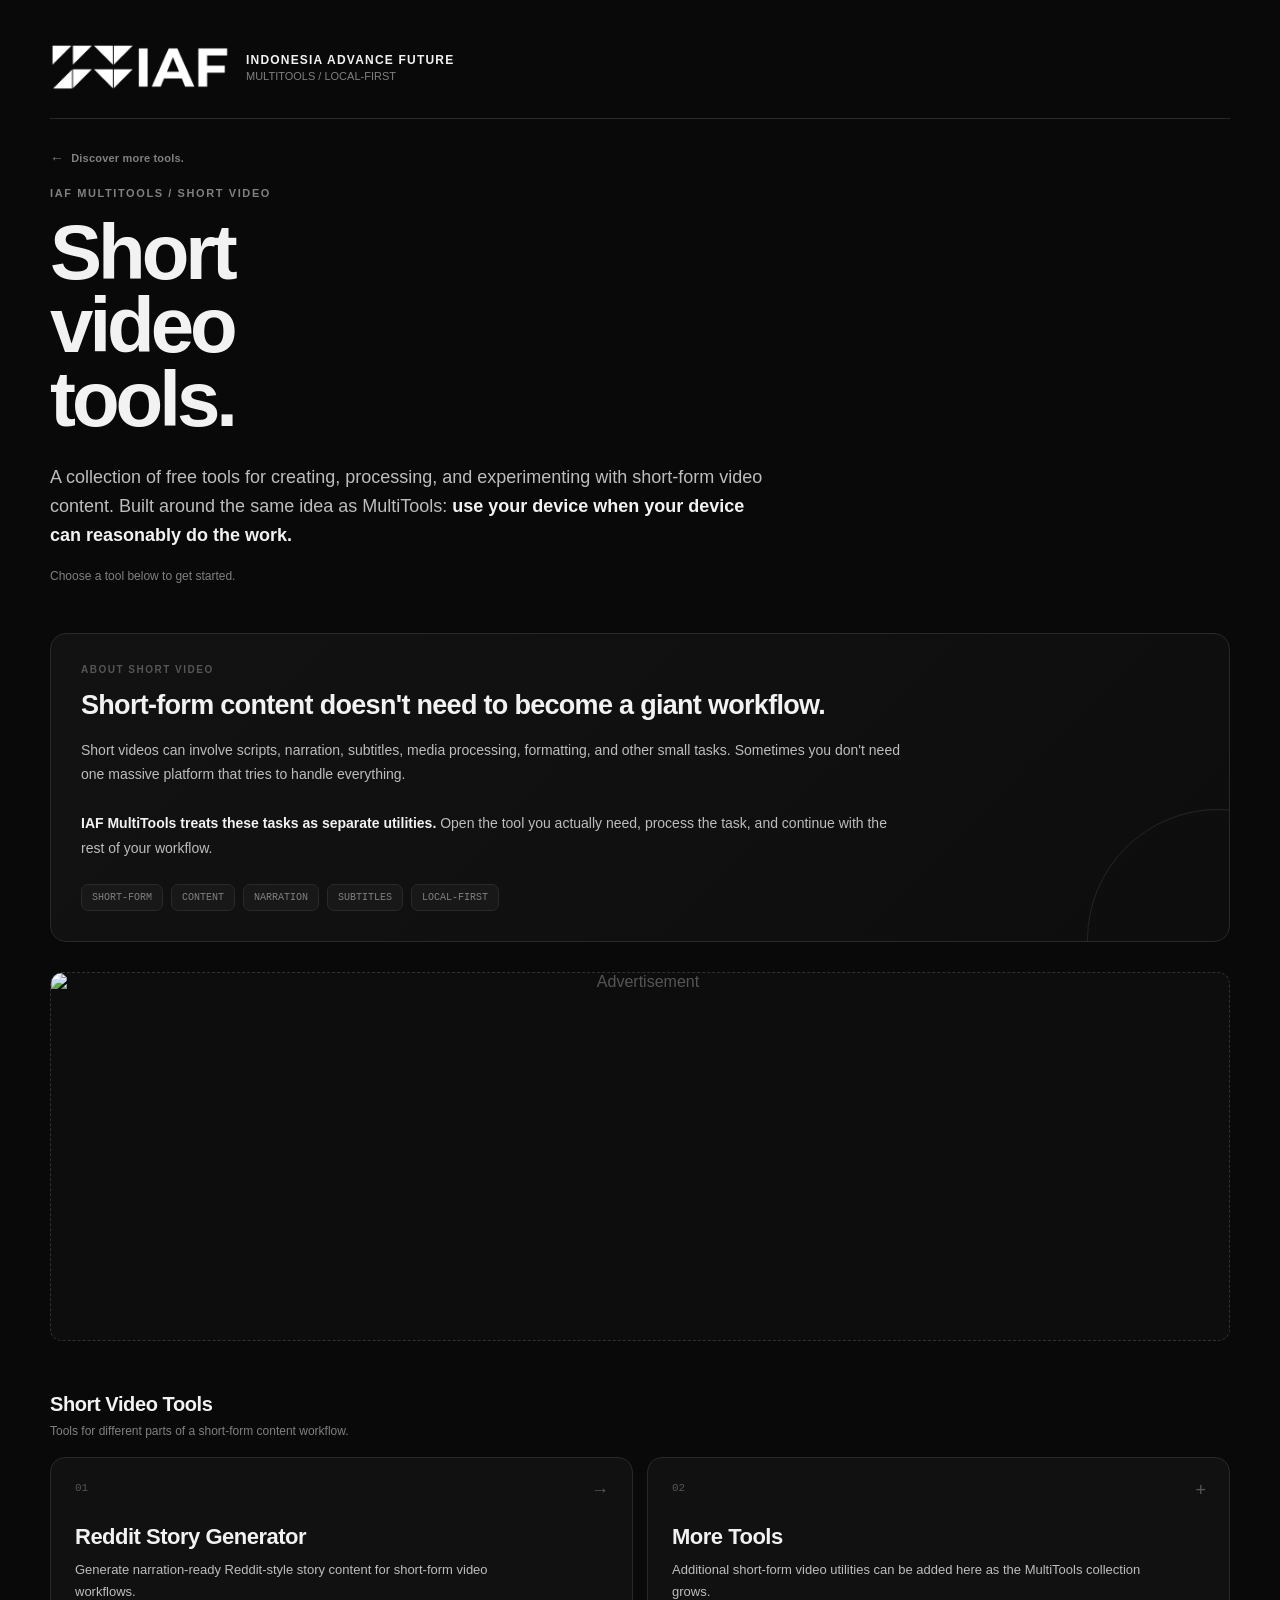
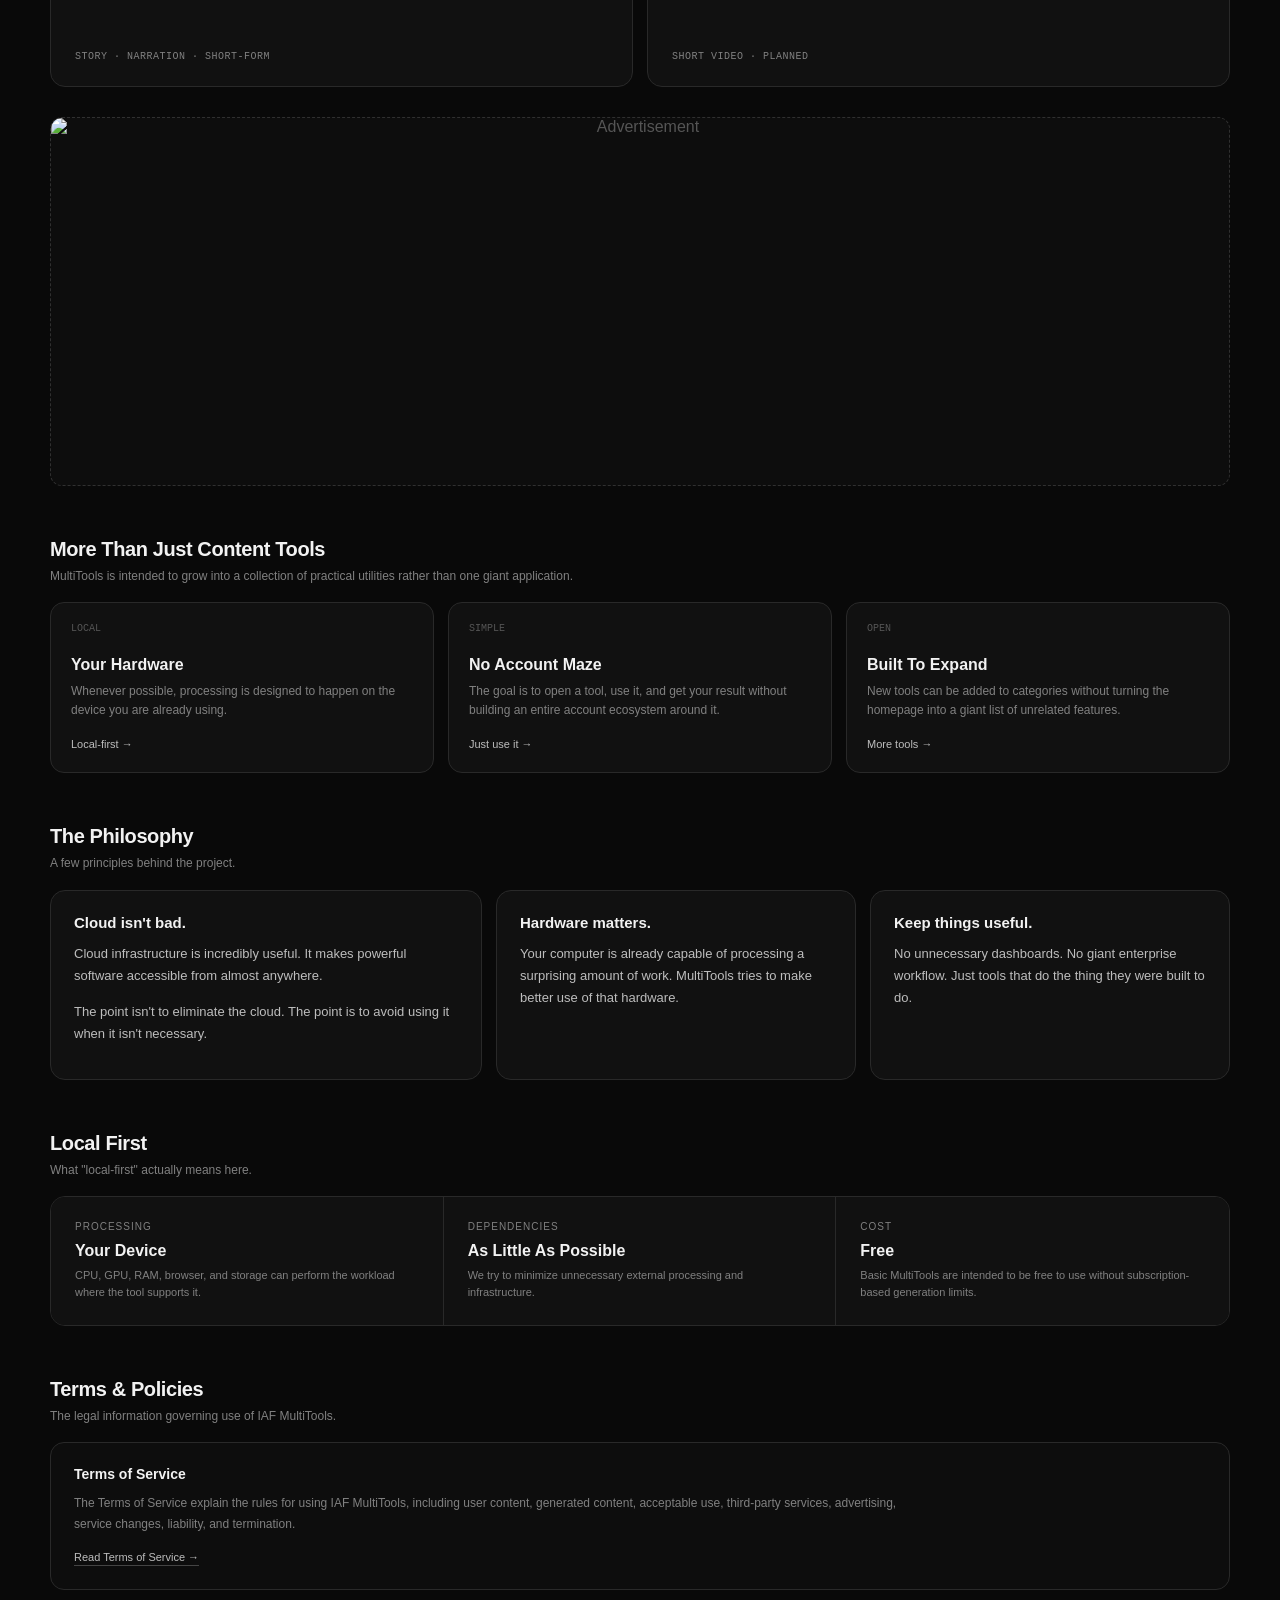
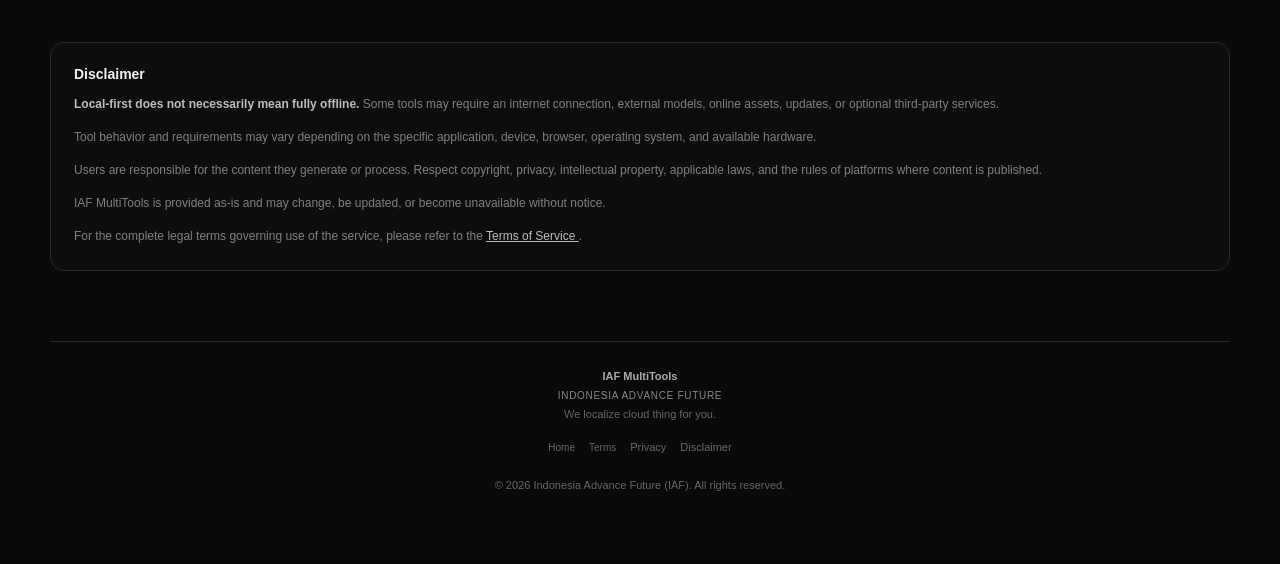
==== shortvid/index.html @ 23a4ad92 "memberbaiki ui" ====
<!DOCTYPE html>

<html lang="en">

<head>

  <meta charset="UTF-8" />

  <meta
    name="viewport"
    content="width=device-width, initial-scale=1.0"
  />

  <title>
    IAF MultiTools — Short Video
  </title>

  <meta
    name="description"
    content="IAF MultiTools — free, local-first tools for short video creation, narration, subtitles, and related workflows."
  />

  <style>

    * {
      box-sizing: border-box;
    }

    :root {

      --bg: #090909;

      --panel: #111111;

      --panel-2: #151515;

      --panel-3: #0d0d0d;

      --border: #292929;

      --border-soft: #202020;

      --text: #f2f2f2;

      --soft: #bdbdbd;

      --muted: #808080;

      --dim: #555555;

      --success: #78d99a;

    }

    html {

      scroll-behavior: smooth;

    }

    body {

      margin: 0;

      min-height: 100vh;

      background: var(--bg);

      color: var(--text);

      font-family:
        Arial,
        Helvetica,
        sans-serif;

    }

    a {

      color: inherit;

      text-decoration: none;

    }



    /* =====================================================
       APP
    ===================================================== */

    .app {

      width: min(1180px, calc(100% - 32px));

      margin: 0 auto;

      padding: 28px 0 70px;

    }



    /* =====================================================
       HEADER
    ===================================================== */

    .header {

      display: flex;

      align-items: center;

      justify-content: space-between;

      gap: 30px;

      padding: 12px 0 24px;

      border-bottom: 1px solid var(--border);

    }

    .brand {

      display: flex;

      align-items: center;

      gap: 16px;

      min-width: 0;

    }

    .logo {

      width: auto;

      height: 54px;

      max-width: 180px;

      object-fit: contain;

      display: block;

      background: transparent;

      border: none;

      border-radius: 0;

      padding: 0;

    }

    .brand-info {

      display: flex;

      flex-direction: column;

      gap: 3px;

      min-width: 0;

    }

    .brand-name {

      margin: 0;

      font-size: 12px;

      font-weight: 700;

      letter-spacing: 1.2px;

      white-space: nowrap;

    }

    .brand-subtitle {

      margin: 0;

      color: var(--muted);

      font-size: 11px;

    }



    /* =====================================================
       HERO
    ===================================================== */

    .hero {

      max-width: 930px;

      padding: 30px 0 50px;

    }

    .page-back {

      display: inline-flex;

      align-items: center;

      gap: 7px;

      margin-bottom: 22px;

      color: var(--muted);

      font-size: 11px;

      font-weight: 700;

      letter-spacing: 0.2px;

      transition:
        color 0.15s ease,
        transform 0.15s ease;

    }

    .page-back:hover {

      color: var(--text);

      transform: translateX(-2px);

    }

    .page-back span {

      font-size: 14px;

      line-height: 1;

    }

    .hero-label {

      margin-bottom: 17px;

      color: var(--muted);

      font-size: 11px;

      font-weight: 700;

      letter-spacing: 1.6px;

      text-transform: uppercase;

    }

    .hero-title {

      margin: 0;

      font-size: clamp(43px, 7vw, 78px);

      line-height: 0.94;

      letter-spacing: -4px;

    }

    .hero-subtitle {

      max-width: 720px;

      margin: 27px 0 0;

      color: var(--soft);

      font-size: 18px;

      line-height: 1.6;

    }

    .hero-subtitle strong {

      color: var(--text);

    }

    .hero-note {

      margin: 20px 0 0;

      color: var(--muted);

      font-size: 12px;

    }



    /* =====================================================
       INTRO
    ===================================================== */

    .intro-panel {

      position: relative;

      overflow: hidden;

      padding: 30px;

      background:
        linear-gradient(
          135deg,
          #121212 0%,
          #101010 55%,
          #0d0d0d 100%
        );

      border: 1px solid var(--border);

      border-radius: 16px;

    }

    .intro-panel::after {

      content: "";

      position: absolute;

      width: 260px;

      height: 260px;

      right: -120px;

      bottom: -130px;

      border: 1px solid #252525;

      border-radius: 50%;

      pointer-events: none;

    }

    .intro-label {

      margin-bottom: 14px;

      color: var(--dim);

      font-size: 10px;

      font-weight: 700;

      letter-spacing: 1.5px;

      text-transform: uppercase;

    }

    .intro-title {

      max-width: 780px;

      margin: 0;

      font-size: 27px;

      line-height: 1.2;

      letter-spacing: -0.7px;

    }

    .intro-text {

      max-width: 820px;

      margin: 16px 0 0;

      color: var(--soft);

      font-size: 14px;

      line-height: 1.75;

    }

    .intro-text strong {

      color: var(--text);

    }

    .intro-features {

      display: flex;

      flex-wrap: wrap;

      gap: 8px;

      margin-top: 24px;

    }

    .intro-feature {

      padding: 7px 10px;

      background: #181818;

      border: 1px solid var(--border);

      border-radius: 7px;

      color: var(--muted);

      font-size: 10px;

      font-family: monospace;

    }



    /* =====================================================
       SECTION
    ===================================================== */

    .section {

      margin-top: 52px;

    }

    .section-header {

      display: flex;

      align-items: flex-end;

      justify-content: space-between;

      gap: 20px;

      margin-bottom: 16px;

    }

    .section-title {

      margin: 0;

      font-size: 20px;

      letter-spacing: -0.4px;

    }

    .section-description {

      max-width: 700px;

      margin: 6px 0 0;

      color: var(--muted);

      font-size: 12px;

      line-height: 1.6;

    }



    /* =====================================================
       AD SLOT
    ===================================================== */

    .ad-slot {

      width: 100%;

      aspect-ratio: 320 / 100;

      display: flex;

      align-items: center;

      justify-content: center;

      margin-top: 30px;

      overflow: hidden;

      background: #0d0d0d;

      border: 1px dashed #303030;

      border-radius: 12px;

      color: var(--dim);

      text-align: center;

    }

    .ad-slot img {

      display: block;

      width: 100%;

      height: 100%;

      object-fit: contain;

    }



    /* =====================================================
       CATEGORY GRID
    ===================================================== */

    .category-grid {

      display: grid;

      grid-template-columns:
        repeat(2, 1fr);

      gap: 14px;

    }

    .category-card {

      position: relative;

      display: flex;

      flex-direction: column;

      min-height: 230px;

      padding: 24px;

      overflow: hidden;

      background: var(--panel);

      border: 1px solid var(--border);

      border-radius: 15px;

      transition:
        background 0.15s ease,
        border-color 0.15s ease,
        transform 0.15s ease;

    }

    .category-card:hover {

      background: var(--panel-2);

      border-color: #444;

      transform: translateY(-2px);

    }

    .category-number {

      color: var(--dim);

      font-size: 11px;

      font-family: monospace;

    }

    .category-arrow {

      position: absolute;

      top: 22px;

      right: 23px;

      color: var(--dim);

      font-size: 18px;

      transition:
        color 0.15s ease,
        transform 0.15s ease;

    }

    .category-card:hover .category-arrow {

      color: var(--text);

      transform: translateX(3px);

    }

    .category-name {

      margin: 30px 0 9px;

      font-size: 22px;

      letter-spacing: -0.5px;

    }

    .category-description {

      max-width: 470px;

      margin: 0;

      color: var(--soft);

      font-size: 13px;

      line-height: 1.65;

    }

    .category-meta {

      margin-top: auto;

      padding-top: 25px;

      color: var(--muted);

      font-size: 10px;

      font-family: monospace;

      letter-spacing: 0.5px;

    }



    /* =====================================================
       SMALL CATEGORY
    ===================================================== */

    .category-grid-small {

      display: grid;

      grid-template-columns:
        repeat(3, 1fr);

      gap: 14px;

    }

    .small-card {

      padding: 20px;

      background: var(--panel);

      border: 1px solid var(--border);

      border-radius: 14px;

      transition:
        background 0.15s ease,
        border-color 0.15s ease;

    }

    .small-card:hover {

      background: var(--panel-2);

      border-color: #444;

    }

    .small-card-number {

      color: var(--dim);

      font-size: 10px;

      font-family: monospace;

    }

    .small-card h3 {

      margin: 22px 0 8px;

      font-size: 16px;

    }

    .small-card p {

      margin: 0;

      color: var(--muted);

      font-size: 12px;

      line-height: 1.6;

    }

    .small-card-link {

      display: inline-block;

      margin-top: 18px;

      color: var(--soft);

      font-size: 11px;

    }



    /* =====================================================
       PHILOSOPHY
    ===================================================== */

    .philosophy {

      display: grid;

      grid-template-columns:
        1.2fr
        1fr
        1fr;

      gap: 14px;

    }

    .philosophy-card {

      min-height: 190px;

      padding: 23px;

      background: var(--panel);

      border: 1px solid var(--border);

      border-radius: 15px;

    }

    .philosophy-card h3 {

      margin: 0 0 12px;

      font-size: 15px;

    }

    .philosophy-card p {

      margin: 0;

      color: var(--soft);

      font-size: 13px;

      line-height: 1.7;

    }

    .philosophy-card p + p {

      margin-top: 14px;

    }



    /* =====================================================
       LOCAL FIRST
    ===================================================== */

    .local-box {

      display: grid;

      grid-template-columns:
        repeat(3, 1fr);

      overflow: hidden;

      border: 1px solid var(--border);

      border-radius: 15px;

    }

    .local-item {

      padding: 24px;

      background: var(--panel);

      border-right: 1px solid var(--border);

    }

    .local-item:last-child {

      border-right: none;

    }

    .local-label {

      color: var(--muted);

      font-size: 10px;

      letter-spacing: 1px;

      text-transform: uppercase;

    }

    .local-value {

      margin-top: 10px;

      font-size: 16px;

      font-weight: 700;

    }

    .local-description {

      margin-top: 7px;

      color: var(--muted);

      font-size: 11px;

      line-height: 1.55;

    }



    /* =====================================================
       LEGAL
    ===================================================== */

    .legal-grid {

      display: grid;

      grid-template-columns:
        1fr;

      gap: 14px;

    }

    .legal-card {

      padding: 23px;

      background: var(--panel-3);

      border: 1px solid var(--border);

      border-radius: 14px;

    }

    .legal-card h3 {

      margin: 0 0 11px;

      font-size: 14px;

    }

    .legal-card p {

      margin: 0;

      max-width: 850px;

      color: var(--muted);

      font-size: 12px;

      line-height: 1.75;

    }

    .legal-link {

      display: inline-block;

      margin-top: 16px;

      padding-bottom: 2px;

      color: var(--soft);

      font-size: 11px;

      border-bottom: 1px solid #444;

      transition: color 0.15s ease;

    }

    .legal-link:hover {

      color: var(--text);

    }



    /* =====================================================
       DISCLAIMER
    ===================================================== */

    .disclaimer {

      padding: 23px;

      background: var(--panel-3);

      border: 1px solid var(--border);

      border-radius: 14px;

    }

    .disclaimer-title {

      margin: 0 0 12px;

      font-size: 14px;

    }

    .disclaimer p {

      margin: 0;

      color: var(--muted);

      font-size: 12px;

      line-height: 1.75;

    }

    .disclaimer p + p {

      margin-top: 12px;

    }

    .disclaimer strong {

      color: var(--soft);

    }



    /* =====================================================
       FOOTER
    ===================================================== */

    .footer {

      margin-top: 70px;

      padding-top: 25px;

      border-top: 1px solid var(--border);

      color: #666;

      text-align: center;

      font-size: 11px;

      line-height: 1.7;

    }

    .footer strong {

      color: #aaa;

    }

    .footer-name {

      color: #888;

      font-size: 10px;

      letter-spacing: 0.7px;

    }

    .footer-links {

      display: flex;

      align-items: center;

      justify-content: center;

      flex-wrap: wrap;

      gap: 14px;

      margin-top: 15px;

    }

    .footer-links a {

      color: #666;

      font-size: 10px;

      transition: color 0.15s ease;

    }

    .footer-links a:hover {

      color: #aaa;

    }



    /* =====================================================
       RESPONSIVE
    ===================================================== */

    @media (max-width: 850px) {

      .category-grid {

        grid-template-columns: 1fr;

      }

      .category-grid-small {

        grid-template-columns: 1fr;

      }

      .philosophy {

        grid-template-columns: 1fr;

      }

      .local-box {

        grid-template-columns: 1fr;

      }

      .local-item {

        border-right: none;

        border-bottom: 1px solid var(--border);

      }

      .local-item:last-child {

        border-bottom: none;

      }

    }



    @media (max-width: 600px) {

      .app {

        width: min(100% - 20px, 1180px);

        padding-top: 18px;

      }

      .header {

        align-items: flex-start;

        flex-direction: column;

      }

      .logo {

        height: 48px;

        max-width: 150px;

      }

      .brand-name {

        white-space: normal;

      }

      .hero {

        padding-top: 20px;

      }

      .hero-title {

        letter-spacing: -2.5px;

      }

      .hero-subtitle {

        font-size: 15px;

      }

      .intro-panel {

        padding: 22px;

      }

      .intro-title {

        font-size: 22px;

      }

      .category-card {

        min-height: 215px;

      }

      .local-item {

        padding: 20px;

      }

    }

  </style>

</head>



<body>

  <main class="app">



    <!-- ===================================================
         HEADER
    =================================================== -->

    <header class="header">

      <a
        class="brand"
        href="../index.html"
        aria-label="IAF MultiTools home"
      >

        <img
          class="logo"
          src="../asset/iaf-logo.png"
          alt="Indonesia Advance Future"
        />

        <div class="brand-info">

          <h1 class="brand-name">
            INDONESIA ADVANCE FUTURE
          </h1>

          <p class="brand-subtitle">
            MULTITOOLS / LOCAL-FIRST
          </p>

        </div>

      </a>

    </header>





    <!-- ===================================================
         HERO
    =================================================== -->

    <section class="hero">

      <a
        class="page-back"
        href="../index.html"
        onclick="if (history.length > 1) { history.back(); return false; }"
      >

        <span>
          ←
        </span>

        Discover more tools.

      </a>


      <div class="hero-label">
        IAF MULTITOOLS / SHORT VIDEO
      </div>

      <h2 class="hero-title">

        Short<br />
        video<br />
        tools.

      </h2>

      <p class="hero-subtitle">

        A collection of free tools for creating,
        processing, and experimenting with
        short-form video content.

        Built around the same idea as MultiTools:

        <strong>
          use your device when your device can
          reasonably do the work.
        </strong>

      </p>

      <p class="hero-note">

        Choose a tool below to get started.

      </p>

    </section>





    <!-- ===================================================
         INTRO
    =================================================== -->

    <section class="intro-panel">

      <div class="intro-label">
        ABOUT SHORT VIDEO
      </div>

      <h2 class="intro-title">

        Short-form content doesn't need
        to become a giant workflow.

      </h2>

      <p class="intro-text">

        Short videos can involve scripts,
        narration, subtitles, media processing,
        formatting, and other small tasks.

        Sometimes you don't need one massive
        platform that tries to handle everything.

        <br />
        <br />

        <strong>
          IAF MultiTools treats these tasks as
          separate utilities.
        </strong>

        Open the tool you actually need,
        process the task, and continue with
        the rest of your workflow.

      </p>


      <div class="intro-features">

        <span class="intro-feature">
          SHORT-FORM
        </span>

        <span class="intro-feature">
          CONTENT
        </span>

        <span class="intro-feature">
          NARRATION
        </span>

        <span class="intro-feature">
          SUBTITLES
        </span>

        <span class="intro-feature">
          LOCAL-FIRST
        </span>

      </div>

    </section>





    <!-- ===================================================
         AD SLOT 01

         Loaded by asset/ads.js
    =================================================== -->

    <div
      class="ad-slot"
      aria-label="Advertisement"
    ></div>





    <!-- ===================================================
         TOOL DIRECTORY
    =================================================== -->

    <section class="section">

      <div class="section-header">

        <div>

          <h2 class="section-title">
            Short Video Tools
          </h2>

          <p class="section-description">

            Tools for different parts of a
            short-form content workflow.

          </p>

        </div>

      </div>



      <div class="category-grid">



        <!-- REDDIT STORY GENERATOR -->

        <a
          class="category-card"
          href="redditstorygen/"
          aria-label="Reddit Story Generator"
        >

          <span class="category-number">
            01
          </span>

          <span class="category-arrow">
            →
          </span>

          <h3 class="category-name">
            Reddit Story Generator
          </h3>

          <p class="category-description">

            Generate narration-ready Reddit-style
            story content for short-form video
            workflows.

          </p>

          <div class="category-meta">

            STORY · NARRATION · SHORT-FORM

          </div>

        </a>



        <!-- COMING SOON -->

        <div class="category-card">

          <span class="category-number">
            02
          </span>

          <span class="category-arrow">
            +
          </span>

          <h3 class="category-name">
            More Tools
          </h3>

          <p class="category-description">

            Additional short-form video utilities
            can be added here as the MultiTools
            collection grows.

          </p>

          <div class="category-meta">

            SHORT VIDEO · PLANNED

          </div>

        </div>



      </div>

    </section>





    <!-- ===================================================
         AD SLOT 02

         Loaded by asset/ads.js
    =================================================== -->

    <div
      class="ad-slot"
      aria-label="Advertisement"
    ></div>





    <!-- ===================================================
         MORE THAN CONTENT TOOLS
    =================================================== -->

    <section class="section">

      <div class="section-header">

        <div>

          <h2 class="section-title">
            More Than Just Content Tools
          </h2>

          <p class="section-description">

            MultiTools is intended to grow into a collection
            of practical utilities rather than one giant application.

          </p>

        </div>

      </div>



      <div class="category-grid-small">



        <div class="small-card">

          <div class="small-card-number">
            LOCAL
          </div>

          <h3>
            Your Hardware
          </h3>

          <p>

            Whenever possible, processing is designed
            to happen on the device you are already using.

          </p>

          <span class="small-card-link">
            Local-first →
          </span>

        </div>



        <div class="small-card">

          <div class="small-card-number">
            SIMPLE
          </div>

          <h3>
            No Account Maze
          </h3>

          <p>

            The goal is to open a tool, use it,
            and get your result without building
            an entire account ecosystem around it.

          </p>

          <span class="small-card-link">
            Just use it →
          </span>

        </div>



        <div class="small-card">

          <div class="small-card-number">
            OPEN
          </div>

          <h3>
            Built To Expand
          </h3>

          <p>

            New tools can be added to categories
            without turning the homepage into
            a giant list of unrelated features.

          </p>

          <span class="small-card-link">
            More tools →
          </span>

        </div>



      </div>

    </section>

    <!-- ===================================================
         PHILOSOPHY
    =================================================== -->

    <section class="section">

      <div class="section-header">

        <div>

          <h2 class="section-title">
            The Philosophy
          </h2>

          <p class="section-description">
            A few principles behind the project.
          </p>

        </div>

      </div>


      <div class="philosophy">


        <div class="philosophy-card">

          <h3>
            Cloud isn't bad.
          </h3>

          <p>

            Cloud infrastructure is incredibly useful.
            It makes powerful software accessible
            from almost anywhere.

          </p>

          <p>

            The point isn't to eliminate the cloud.

            The point is to avoid using it when
            it isn't necessary.

          </p>

        </div>


        <div class="philosophy-card">

          <h3>
            Hardware matters.
          </h3>

          <p>

            Your computer is already capable of
            processing a surprising amount of work.

            MultiTools tries to make better use
            of that hardware.

          </p>

        </div>


        <div class="philosophy-card">

          <h3>
            Keep things useful.
          </h3>

          <p>

            No unnecessary dashboards.
            No giant enterprise workflow.

            Just tools that do the thing
            they were built to do.

          </p>

        </div>


      </div>

    </section>

    <!-- ===================================================
         LOCAL FIRST
    =================================================== -->

    <section class="section">

      <div class="section-header">

        <div>

          <h2 class="section-title">
            Local First
          </h2>

          <p class="section-description">
            What "local-first" actually means here.
          </p>

        </div>

      </div>


      <div class="local-box">


        <div class="local-item">

          <div class="local-label">
            Processing
          </div>

          <div class="local-value">
            Your Device
          </div>

          <div class="local-description">

            CPU, GPU, RAM, browser,
            and storage can perform the workload
            where the tool supports it.

          </div>

        </div>


        <div class="local-item">

          <div class="local-label">
            Dependencies
          </div>

          <div class="local-value">
            As Little As Possible
          </div>

          <div class="local-description">

            We try to minimize unnecessary
            external processing and infrastructure.

          </div>

        </div>


        <div class="local-item">

          <div class="local-label">
            Cost
          </div>

          <div class="local-value">
            Free
          </div>

          <div class="local-description">

            Basic MultiTools are intended to be
            free to use without subscription-based
            generation limits.

          </div>

        </div>


      </div>

    </section>



    <!-- ===================================================
         LEGAL
    =================================================== -->

    <section class="section">

      <div class="section-header">

        <div>

          <h2 class="section-title">
            Terms & Policies
          </h2>

          <p class="section-description">
            The legal information governing use of IAF MultiTools.
          </p>

        </div>

      </div>


      <div class="legal-grid">


        <div class="legal-card">

          <h3>
            Terms of Service
          </h3>

          <p>

            The Terms of Service explain the rules for
            using IAF MultiTools, including user content,
            generated content, acceptable use,
            third-party services, advertising,
            service changes, liability, and termination.

          </p>

          <a
            class="legal-link"
            href="../terms.html"
          >
            Read Terms of Service →
          </a>

        </div>


      </div>

    </section>



    <!-- ===================================================
         DISCLAIMER
    =================================================== -->

    <section class="section">

      <div class="disclaimer">

        <h2 class="disclaimer-title">
          Disclaimer
        </h2>

        <p>

          <strong>
            Local-first does not necessarily mean fully offline.
          </strong>

          Some tools may require an internet connection,
          external models, online assets, updates,
          or optional third-party services.

        </p>

        <p>

          Tool behavior and requirements may vary
          depending on the specific application,
          device, browser, operating system,
          and available hardware.

        </p>

        <p>

          Users are responsible for the content they
          generate or process.

          Respect copyright, privacy,
          intellectual property, applicable laws,
          and the rules of platforms where content
          is published.

        </p>

        <p>

          IAF MultiTools is provided as-is and may
          change, be updated, or become unavailable
          without notice.

        </p>

        <p>

          For the complete legal terms governing use
          of the service, please refer to the
          <a
            href="../terms.html"
            style="color: var(--soft); text-decoration: underline;"
          >
            Terms of Service
          </a>.

        </p>

      </div>

    </section>



    <!-- ===================================================
         FOOTER
    =================================================== -->

    <footer class="footer">

      <strong>
        IAF MultiTools
      </strong>

      <br />

      <span class="footer-name">
        INDONESIA ADVANCE FUTURE
      </span>

      <br />

      We localize cloud thing for you.

      <div class="footer-links">

        <a href="../index.html">
          Home
        </a>

        <a href="../terms.html">
          Terms
        </a>

        <!--
          Privacy and Disclaimer pages do not exist yet.
          Keep these as plain text until their pages are created.
        -->

        <span>
          Privacy
        </span>

        <span>
          Disclaimer
        </span>

      </div>

      <br />

      © 2026 Indonesia Advance Future (IAF).
      All rights reserved.

    </footer>


  </main>


  <!-- =====================================================
       ADVERTISEMENT LOADER

       File:
       asset/ads.js

       This automatically fills every:
       .ad-slot

       with one of the GIFs defined in ads.js.
  ===================================================== -->

  <script src="../asset/ads.js"></script>

</body>

</html>
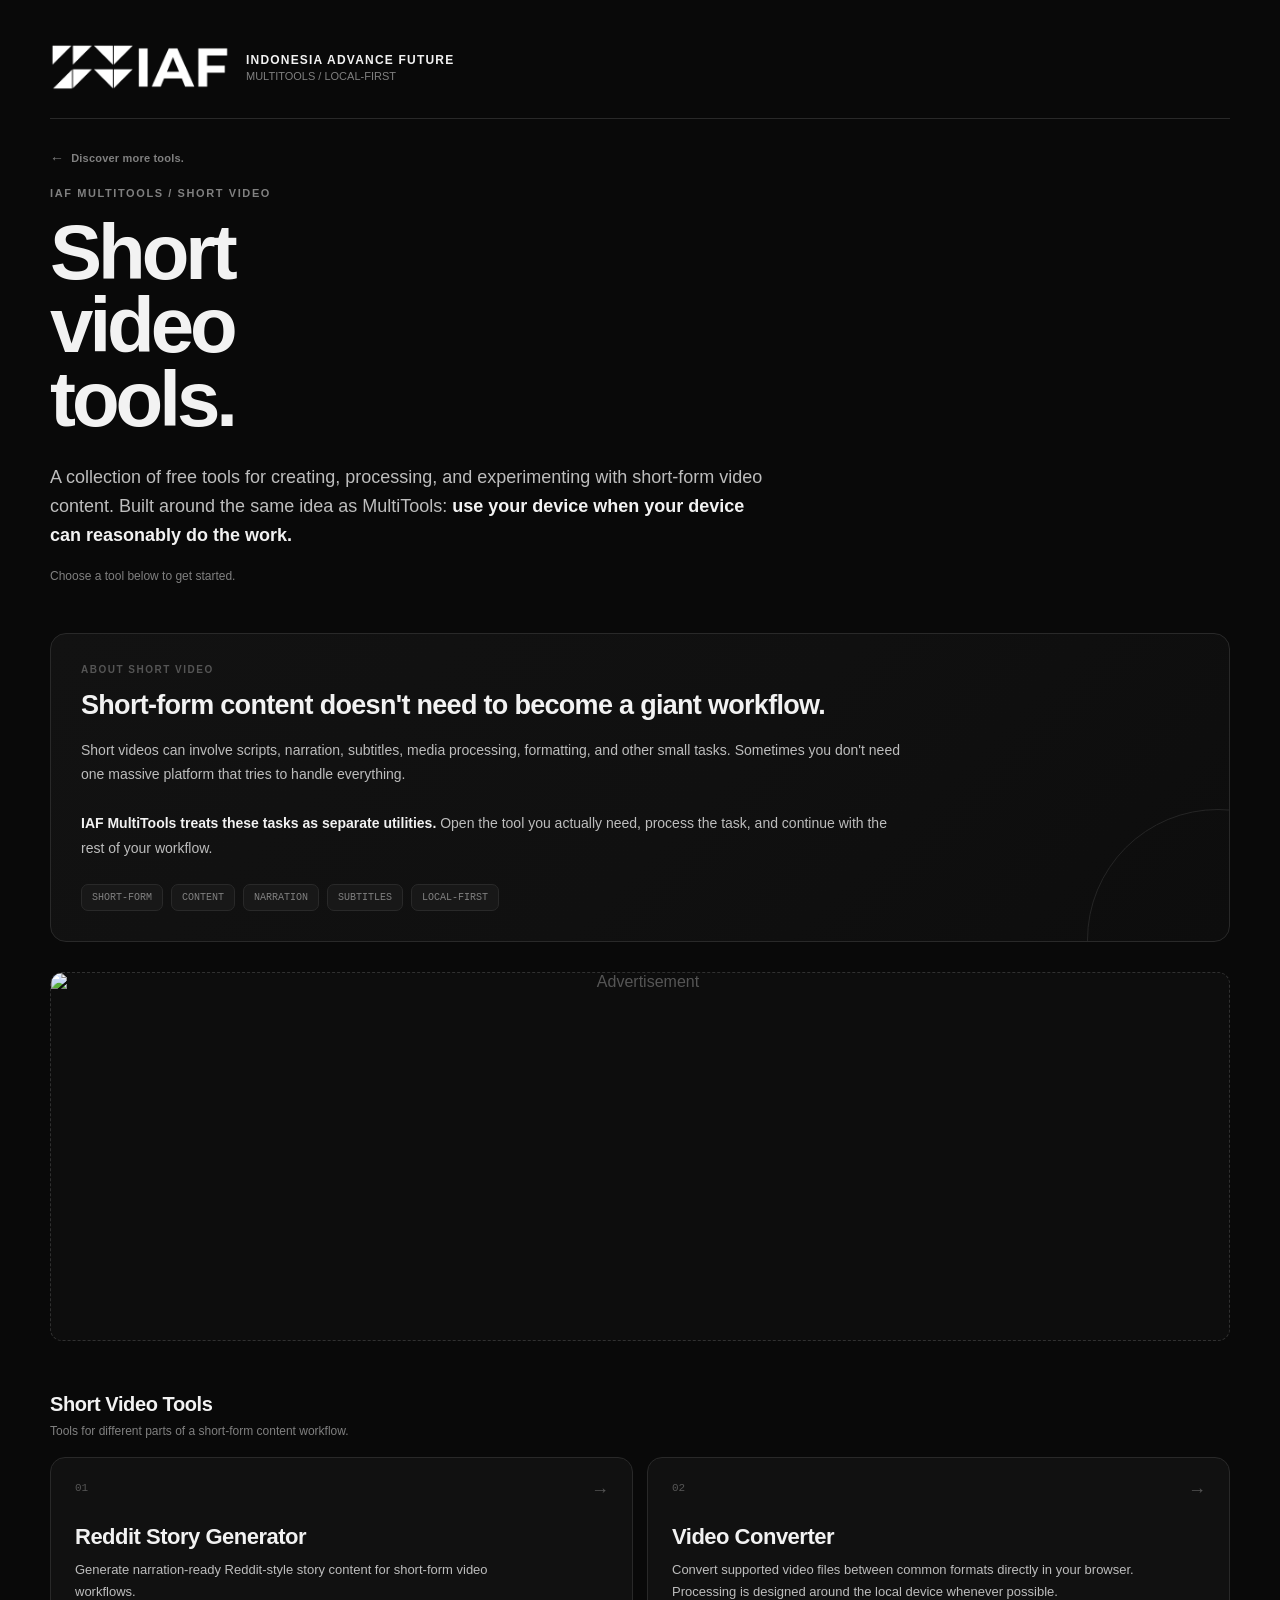
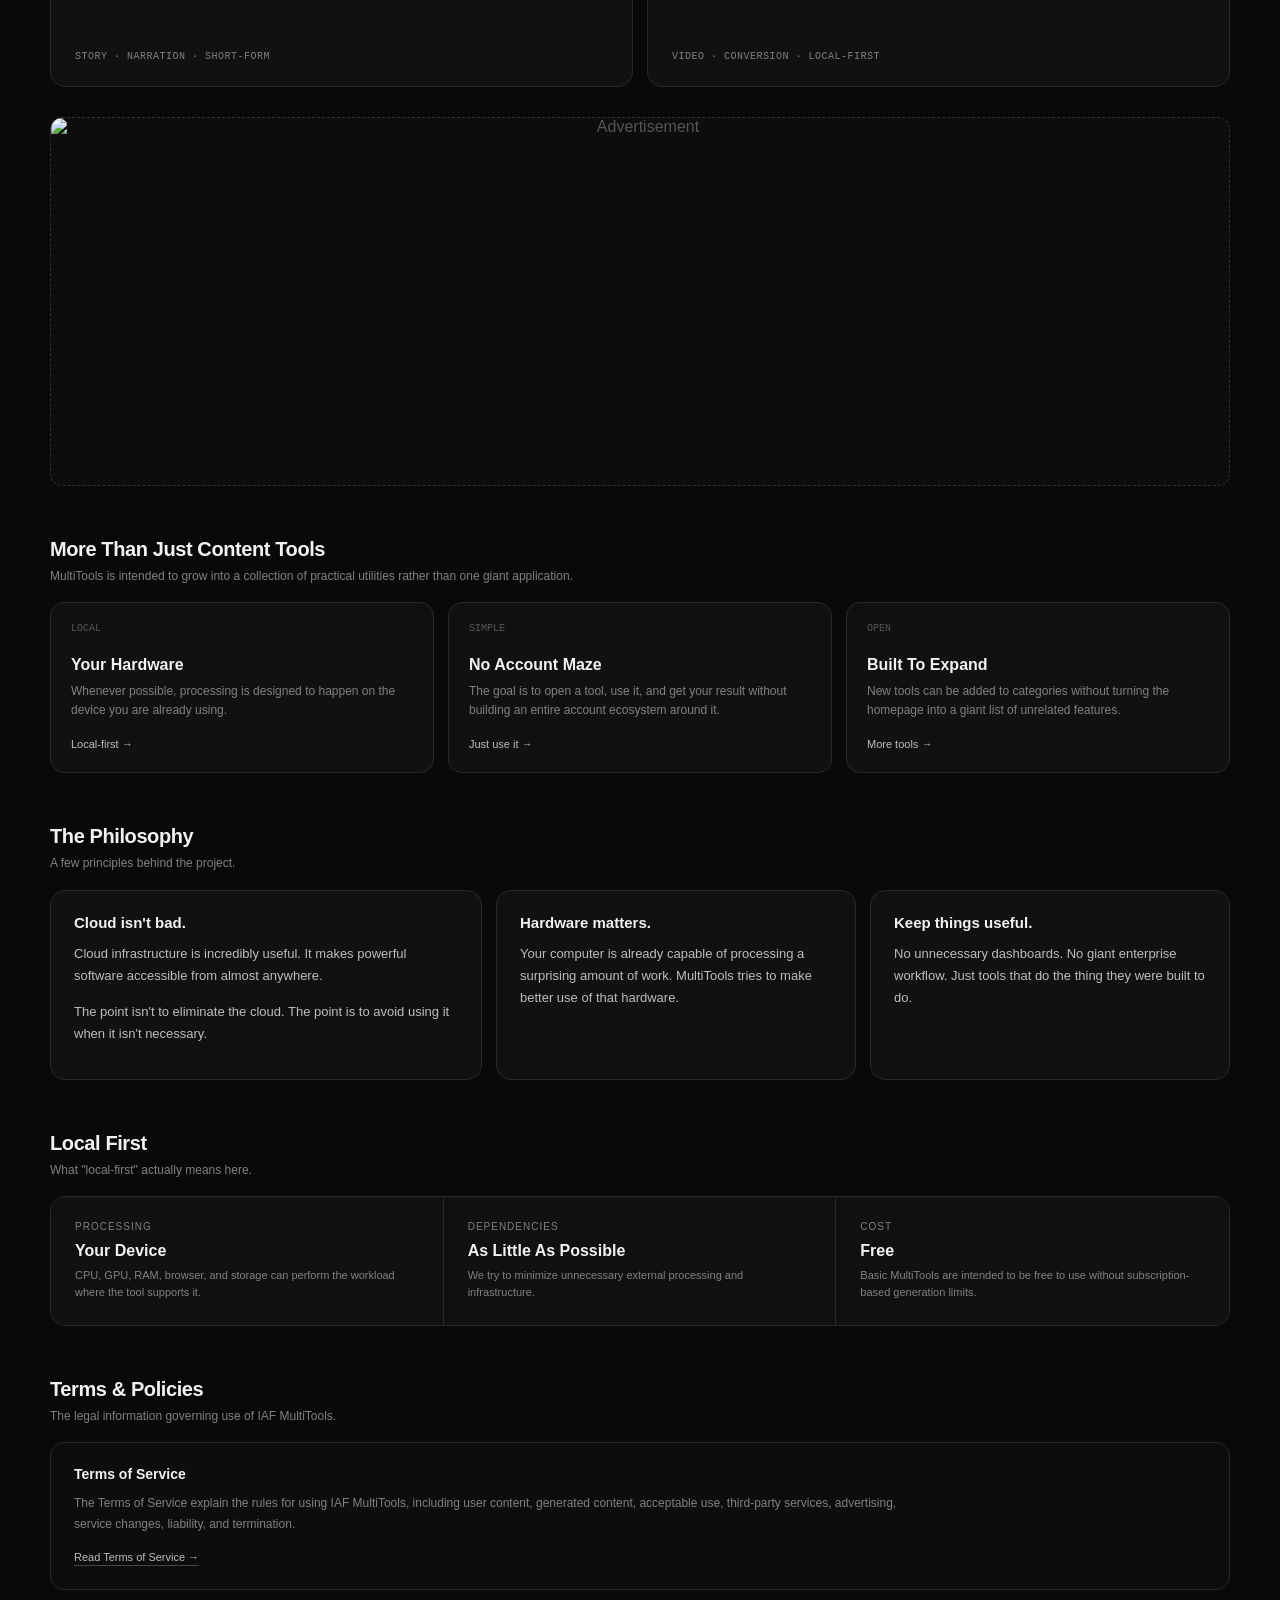
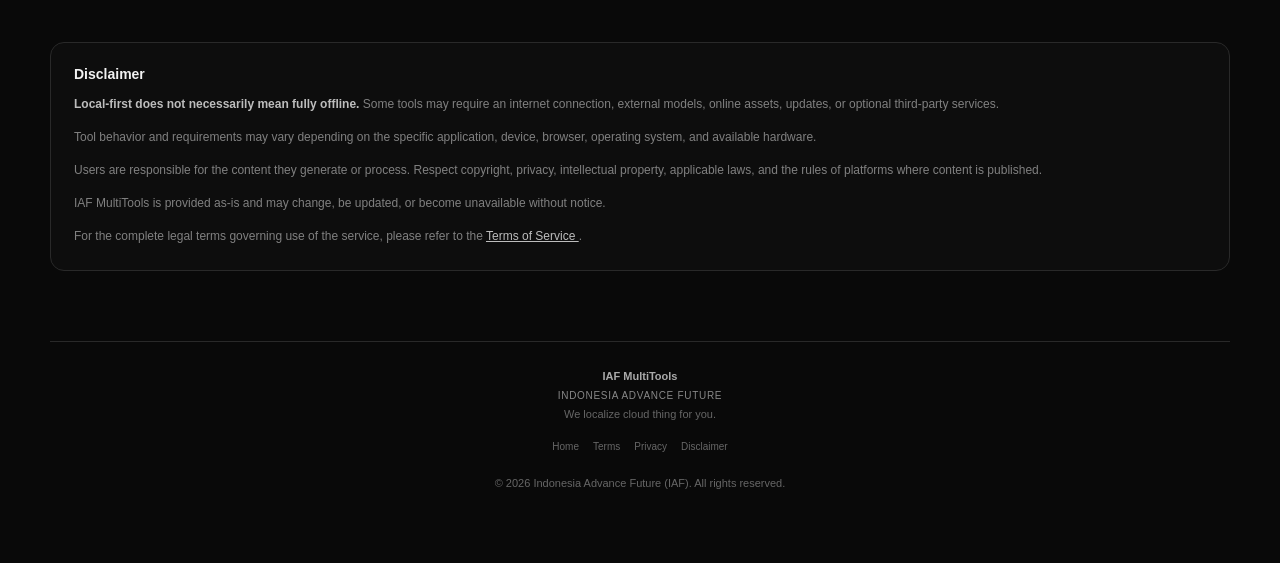
==== commit 1d280640: "wip buat video tools dan audio" ====
--- a/shortvid/index.html
+++ b/shortvid/index.html
@@ -1,9 +1,6 @@
 <!DOCTYPE html>
-
 <html lang="en">
-
 <head>
-
   <meta charset="UTF-8" />
 
   <meta
@@ -21,302 +18,181 @@
   />
 
   <style>
-
     * {
       box-sizing: border-box;
     }
 
     :root {
-
       --bg: #090909;
-
       --panel: #111111;
-
       --panel-2: #151515;
-
       --panel-3: #0d0d0d;
-
       --border: #292929;
-
       --border-soft: #202020;
-
       --text: #f2f2f2;
-
       --soft: #bdbdbd;
-
       --muted: #808080;
-
       --dim: #555555;
-
-      --success: #78d99a;
-
     }
 
     html {
-
       scroll-behavior: smooth;
-
     }
 
     body {
-
       margin: 0;
-
       min-height: 100vh;
-
       background: var(--bg);
-
       color: var(--text);
-
       font-family:
         Arial,
         Helvetica,
         sans-serif;
-
     }
 
     a {
-
       color: inherit;
-
       text-decoration: none;
-
-    }
-
-
+    }
 
     /* =====================================================
        APP
     ===================================================== */
 
     .app {
-
       width: min(1180px, calc(100% - 32px));
-
       margin: 0 auto;
-
       padding: 28px 0 70px;
-
-    }
-
-
+    }
 
     /* =====================================================
        HEADER
     ===================================================== */
 
     .header {
-
       display: flex;
-
       align-items: center;
-
       justify-content: space-between;
-
       gap: 30px;
-
       padding: 12px 0 24px;
-
       border-bottom: 1px solid var(--border);
-
     }
 
     .brand {
-
       display: flex;
-
       align-items: center;
-
       gap: 16px;
-
       min-width: 0;
-
     }
 
     .logo {
-
       width: auto;
-
       height: 54px;
-
       max-width: 180px;
-
       object-fit: contain;
-
       display: block;
-
       background: transparent;
-
       border: none;
-
       border-radius: 0;
-
       padding: 0;
-
     }
 
     .brand-info {
-
       display: flex;
-
       flex-direction: column;
-
       gap: 3px;
-
       min-width: 0;
-
     }
 
     .brand-name {
-
       margin: 0;
-
       font-size: 12px;
-
       font-weight: 700;
-
       letter-spacing: 1.2px;
-
       white-space: nowrap;
-
     }
 
     .brand-subtitle {
-
       margin: 0;
-
       color: var(--muted);
-
       font-size: 11px;
-
-    }
-
-
+    }
 
     /* =====================================================
        HERO
     ===================================================== */
 
     .hero {
-
       max-width: 930px;
-
       padding: 30px 0 50px;
-
     }
 
     .page-back {
-
       display: inline-flex;
-
       align-items: center;
-
       gap: 7px;
-
       margin-bottom: 22px;
-
       color: var(--muted);
-
       font-size: 11px;
-
       font-weight: 700;
-
       letter-spacing: 0.2px;
-
       transition:
         color 0.15s ease,
         transform 0.15s ease;
-
     }
 
     .page-back:hover {
-
       color: var(--text);
-
       transform: translateX(-2px);
-
     }
 
     .page-back span {
-
       font-size: 14px;
-
       line-height: 1;
-
     }
 
     .hero-label {
-
       margin-bottom: 17px;
-
       color: var(--muted);
-
       font-size: 11px;
-
       font-weight: 700;
-
       letter-spacing: 1.6px;
-
       text-transform: uppercase;
-
     }
 
     .hero-title {
-
       margin: 0;
-
       font-size: clamp(43px, 7vw, 78px);
-
       line-height: 0.94;
-
       letter-spacing: -4px;
-
     }
 
     .hero-subtitle {
-
       max-width: 720px;
-
       margin: 27px 0 0;
-
       color: var(--soft);
-
       font-size: 18px;
-
       line-height: 1.6;
-
     }
 
     .hero-subtitle strong {
-
       color: var(--text);
-
     }
 
     .hero-note {
-
       margin: 20px 0 0;
-
       color: var(--muted);
-
       font-size: 12px;
-
-    }
-
-
+    }
 
     /* =====================================================
        INTRO
     ===================================================== */
 
     .intro-panel {
-
       position: relative;
-
       overflow: hidden;
-
       padding: 30px;
-
       background:
         linear-gradient(
           135deg,
@@ -324,888 +200,531 @@
           #101010 55%,
           #0d0d0d 100%
         );
-
       border: 1px solid var(--border);
-
       border-radius: 16px;
-
     }
 
     .intro-panel::after {
-
       content: "";
-
       position: absolute;
-
       width: 260px;
-
       height: 260px;
-
       right: -120px;
-
       bottom: -130px;
-
       border: 1px solid #252525;
-
       border-radius: 50%;
-
       pointer-events: none;
-
     }
 
     .intro-label {
-
       margin-bottom: 14px;
-
       color: var(--dim);
-
       font-size: 10px;
-
       font-weight: 700;
-
       letter-spacing: 1.5px;
-
       text-transform: uppercase;
-
     }
 
     .intro-title {
-
       max-width: 780px;
-
       margin: 0;
-
       font-size: 27px;
-
       line-height: 1.2;
-
       letter-spacing: -0.7px;
-
     }
 
     .intro-text {
-
       max-width: 820px;
-
       margin: 16px 0 0;
-
       color: var(--soft);
-
       font-size: 14px;
-
       line-height: 1.75;
-
     }
 
     .intro-text strong {
-
       color: var(--text);
-
     }
 
     .intro-features {
-
       display: flex;
-
       flex-wrap: wrap;
-
       gap: 8px;
-
       margin-top: 24px;
-
     }
 
     .intro-feature {
-
       padding: 7px 10px;
-
       background: #181818;
-
       border: 1px solid var(--border);
-
       border-radius: 7px;
-
       color: var(--muted);
-
       font-size: 10px;
-
       font-family: monospace;
-
-    }
-
-
+    }
 
     /* =====================================================
        SECTION
     ===================================================== */
 
     .section {
-
       margin-top: 52px;
-
     }
 
     .section-header {
-
       display: flex;
-
       align-items: flex-end;
-
       justify-content: space-between;
-
       gap: 20px;
-
       margin-bottom: 16px;
-
     }
 
     .section-title {
-
       margin: 0;
-
       font-size: 20px;
-
       letter-spacing: -0.4px;
-
     }
 
     .section-description {
-
       max-width: 700px;
-
       margin: 6px 0 0;
-
       color: var(--muted);
-
       font-size: 12px;
-
       line-height: 1.6;
-
-    }
-
-
+    }
 
     /* =====================================================
        AD SLOT
     ===================================================== */
 
     .ad-slot {
-
       width: 100%;
-
       aspect-ratio: 320 / 100;
-
       display: flex;
-
       align-items: center;
-
       justify-content: center;
-
       margin-top: 30px;
-
       overflow: hidden;
-
       background: #0d0d0d;
-
       border: 1px dashed #303030;
-
       border-radius: 12px;
-
       color: var(--dim);
-
       text-align: center;
-
     }
 
     .ad-slot img {
-
       display: block;
-
       width: 100%;
-
       height: 100%;
-
       object-fit: contain;
-
-    }
-
-
+    }
 
     /* =====================================================
        CATEGORY GRID
     ===================================================== */
 
     .category-grid {
-
       display: grid;
-
-      grid-template-columns:
-        repeat(2, 1fr);
-
+      grid-template-columns: repeat(2, 1fr);
       gap: 14px;
-
     }
 
     .category-card {
-
       position: relative;
-
       display: flex;
-
       flex-direction: column;
-
       min-height: 230px;
-
       padding: 24px;
-
       overflow: hidden;
-
       background: var(--panel);
-
       border: 1px solid var(--border);
-
       border-radius: 15px;
-
       transition:
         background 0.15s ease,
         border-color 0.15s ease,
         transform 0.15s ease;
-
     }
 
     .category-card:hover {
-
       background: var(--panel-2);
-
       border-color: #444;
-
       transform: translateY(-2px);
-
     }
 
     .category-number {
-
       color: var(--dim);
-
       font-size: 11px;
-
       font-family: monospace;
-
     }
 
     .category-arrow {
-
       position: absolute;
-
       top: 22px;
-
       right: 23px;
-
       color: var(--dim);
-
       font-size: 18px;
-
       transition:
         color 0.15s ease,
         transform 0.15s ease;
-
     }
 
     .category-card:hover .category-arrow {
-
       color: var(--text);
-
       transform: translateX(3px);
-
     }
 
     .category-name {
-
       margin: 30px 0 9px;
-
       font-size: 22px;
-
       letter-spacing: -0.5px;
-
     }
 
     .category-description {
-
       max-width: 470px;
-
       margin: 0;
-
       color: var(--soft);
-
       font-size: 13px;
-
       line-height: 1.65;
-
     }
 
     .category-meta {
-
       margin-top: auto;
-
       padding-top: 25px;
-
       color: var(--muted);
-
       font-size: 10px;
-
       font-family: monospace;
-
       letter-spacing: 0.5px;
-
-    }
-
-
+    }
 
     /* =====================================================
        SMALL CATEGORY
     ===================================================== */
 
     .category-grid-small {
-
       display: grid;
-
-      grid-template-columns:
-        repeat(3, 1fr);
-
+      grid-template-columns: repeat(3, 1fr);
       gap: 14px;
-
     }
 
     .small-card {
-
       padding: 20px;
-
       background: var(--panel);
-
       border: 1px solid var(--border);
-
       border-radius: 14px;
-
       transition:
         background 0.15s ease,
         border-color 0.15s ease;
-
     }
 
     .small-card:hover {
-
       background: var(--panel-2);
-
       border-color: #444;
-
     }
 
     .small-card-number {
-
       color: var(--dim);
-
       font-size: 10px;
-
       font-family: monospace;
-
     }
 
     .small-card h3 {
-
       margin: 22px 0 8px;
-
       font-size: 16px;
-
     }
 
     .small-card p {
-
       margin: 0;
-
       color: var(--muted);
-
       font-size: 12px;
-
       line-height: 1.6;
-
     }
 
     .small-card-link {
-
       display: inline-block;
-
       margin-top: 18px;
-
       color: var(--soft);
-
       font-size: 11px;
-
-    }
-
-
+    }
 
     /* =====================================================
        PHILOSOPHY
     ===================================================== */
 
     .philosophy {
-
       display: grid;
-
-      grid-template-columns:
-        1.2fr
-        1fr
-        1fr;
-
+      grid-template-columns: 1.2fr 1fr 1fr;
       gap: 14px;
-
     }
 
     .philosophy-card {
-
       min-height: 190px;
-
       padding: 23px;
-
       background: var(--panel);
-
       border: 1px solid var(--border);
-
       border-radius: 15px;
-
     }
 
     .philosophy-card h3 {
-
       margin: 0 0 12px;
-
       font-size: 15px;
-
     }
 
     .philosophy-card p {
-
       margin: 0;
-
       color: var(--soft);
-
       font-size: 13px;
-
       line-height: 1.7;
-
     }
 
     .philosophy-card p + p {
-
       margin-top: 14px;
-
-    }
-
-
+    }
 
     /* =====================================================
        LOCAL FIRST
     ===================================================== */
 
     .local-box {
-
       display: grid;
-
-      grid-template-columns:
-        repeat(3, 1fr);
-
+      grid-template-columns: repeat(3, 1fr);
       overflow: hidden;
-
       border: 1px solid var(--border);
-
       border-radius: 15px;
-
     }
 
     .local-item {
-
       padding: 24px;
-
       background: var(--panel);
-
       border-right: 1px solid var(--border);
-
     }
 
     .local-item:last-child {
-
       border-right: none;
-
     }
 
     .local-label {
-
       color: var(--muted);
-
       font-size: 10px;
-
       letter-spacing: 1px;
-
       text-transform: uppercase;
-
     }
 
     .local-value {
-
       margin-top: 10px;
-
       font-size: 16px;
-
       font-weight: 700;
-
     }
 
     .local-description {
-
       margin-top: 7px;
-
       color: var(--muted);
-
       font-size: 11px;
-
       line-height: 1.55;
-
-    }
-
-
+    }
 
     /* =====================================================
        LEGAL
     ===================================================== */
 
     .legal-grid {
-
       display: grid;
-
-      grid-template-columns:
-        1fr;
-
+      grid-template-columns: 1fr;
       gap: 14px;
-
     }
 
     .legal-card {
-
       padding: 23px;
-
       background: var(--panel-3);
-
       border: 1px solid var(--border);
-
       border-radius: 14px;
-
     }
 
     .legal-card h3 {
-
       margin: 0 0 11px;
-
       font-size: 14px;
-
     }
 
     .legal-card p {
-
       margin: 0;
-
       max-width: 850px;
-
       color: var(--muted);
-
       font-size: 12px;
-
       line-height: 1.75;
-
     }
 
     .legal-link {
-
       display: inline-block;
-
       margin-top: 16px;
-
       padding-bottom: 2px;
-
       color: var(--soft);
-
       font-size: 11px;
-
       border-bottom: 1px solid #444;
-
       transition: color 0.15s ease;
-
     }
 
     .legal-link:hover {
-
       color: var(--text);
-
-    }
-
-
+    }
 
     /* =====================================================
        DISCLAIMER
     ===================================================== */
 
     .disclaimer {
-
       padding: 23px;
-
       background: var(--panel-3);
-
       border: 1px solid var(--border);
-
       border-radius: 14px;
-
     }
 
     .disclaimer-title {
-
       margin: 0 0 12px;
-
       font-size: 14px;
-
     }
 
     .disclaimer p {
-
       margin: 0;
-
       color: var(--muted);
-
       font-size: 12px;
-
       line-height: 1.75;
-
     }
 
     .disclaimer p + p {
-
       margin-top: 12px;
-
     }
 
     .disclaimer strong {
-
       color: var(--soft);
-
-    }
-
-
+    }
 
     /* =====================================================
        FOOTER
     ===================================================== */
 
     .footer {
-
       margin-top: 70px;
-
       padding-top: 25px;
-
       border-top: 1px solid var(--border);
-
       color: #666;
-
       text-align: center;
-
       font-size: 11px;
-
       line-height: 1.7;
-
     }
 
     .footer strong {
-
       color: #aaa;
-
     }
 
     .footer-name {
-
       color: #888;
-
       font-size: 10px;
-
       letter-spacing: 0.7px;
-
     }
 
     .footer-links {
-
       display: flex;
-
       align-items: center;
-
       justify-content: center;
-
       flex-wrap: wrap;
-
       gap: 14px;
-
       margin-top: 15px;
-
-    }
-
-    .footer-links a {
-
+    }
+
+    .footer-links a,
+    .footer-links span {
       color: #666;
-
       font-size: 10px;
-
       transition: color 0.15s ease;
-
     }
 
     .footer-links a:hover {
-
       color: #aaa;
-
-    }
-
-
+    }
 
     /* =====================================================
        RESPONSIVE
     ===================================================== */
 
     @media (max-width: 850px) {
-
       .category-grid {
-
         grid-template-columns: 1fr;
-
       }
 
       .category-grid-small {
-
         grid-template-columns: 1fr;
-
       }
 
       .philosophy {
-
         grid-template-columns: 1fr;
-
       }
 
       .local-box {
-
         grid-template-columns: 1fr;
-
       }
 
       .local-item {
-
         border-right: none;
-
         border-bottom: 1px solid var(--border);
-
       }
 
       .local-item:last-child {
-
         border-bottom: none;
-
-      }
-
-    }
-
-
+      }
+    }
 
     @media (max-width: 600px) {
-
       .app {
-
         width: min(100% - 20px, 1180px);
-
         padding-top: 18px;
-
       }
 
       .header {
-
         align-items: flex-start;
-
         flex-direction: column;
-
       }
 
       .logo {
-
         height: 48px;
-
         max-width: 150px;
-
       }
 
       .brand-name {
-
         white-space: normal;
-
       }
 
       .hero {
-
         padding-top: 20px;
-
       }
 
       .hero-title {
-
         letter-spacing: -2.5px;
-
       }
 
       .hero-subtitle {
-
         font-size: 15px;
-
       }
 
       .intro-panel {
-
         padding: 22px;
-
       }
 
       .intro-title {
-
         font-size: 22px;
-
       }
 
       .category-card {
-
         min-height: 215px;
-
       }
 
       .local-item {
-
         padding: 20px;
-
-      }
-
-    }
-
+      }
+    }
   </style>
-
 </head>
 
-
-
 <body>
 
   <main class="app">
-
-
 
     <!-- ===================================================
          HEADER
@@ -1242,9 +761,6 @@
     </header>
 
 
-
-
-
     <!-- ===================================================
          HERO
     =================================================== -->
@@ -1254,7 +770,6 @@
       <a
         class="page-back"
         href="../index.html"
-        onclick="if (history.length > 1) { history.back(); return false; }"
       >
 
         <span>
@@ -1270,13 +785,13 @@
         IAF MULTITOOLS / SHORT VIDEO
       </div>
 
+
       <h2 class="hero-title">
-
         Short<br />
         video<br />
         tools.
-
       </h2>
+
 
       <p class="hero-subtitle">
 
@@ -1293,16 +808,12 @@
 
       </p>
 
+
       <p class="hero-note">
-
         Choose a tool below to get started.
-
       </p>
 
     </section>
-
-
-
 
 
     <!-- ===================================================
@@ -1315,12 +826,12 @@
         ABOUT SHORT VIDEO
       </div>
 
+
       <h2 class="intro-title">
-
         Short-form content doesn't need
         to become a giant workflow.
-
       </h2>
+
 
       <p class="intro-text">
 
@@ -1373,12 +884,8 @@
     </section>
 
 
-
-
-
     <!-- ===================================================
          AD SLOT 01
-
          Loaded by asset/ads.js
     =================================================== -->
 
@@ -1388,9 +895,6 @@
     ></div>
 
 
-
-
-
     <!-- ===================================================
          TOOL DIRECTORY
     =================================================== -->
@@ -1406,10 +910,8 @@
           </h2>
 
           <p class="section-description">
-
             Tools for different parts of a
             short-form content workflow.
-
           </p>
 
         </div>
@@ -1417,10 +919,7 @@
       </div>
 
 
-
       <div class="category-grid">
-
-
 
         <!-- REDDIT STORY GENERATOR -->
 
@@ -1443,68 +942,58 @@
           </h3>
 
           <p class="category-description">
-
             Generate narration-ready Reddit-style
             story content for short-form video
             workflows.
-
           </p>
 
           <div class="category-meta">
-
             STORY · NARRATION · SHORT-FORM
-
           </div>
 
         </a>
 
 
-
-        <!-- COMING SOON -->
-
-        <div class="category-card">
+        <!-- VIDEO CONVERTER -->
+
+        <a
+          class="category-card"
+          href="convert/"
+          aria-label="Video Converter"
+        >
 
           <span class="category-number">
             02
           </span>
 
           <span class="category-arrow">
-            +
+            →
           </span>
 
           <h3 class="category-name">
-            More Tools
+            Video Converter
           </h3>
 
           <p class="category-description">
-
-            Additional short-form video utilities
-            can be added here as the MultiTools
-            collection grows.
-
+            Convert supported video files between
+            common formats directly in your browser.
+            Processing is designed around the local
+            device whenever possible.
           </p>
 
           <div class="category-meta">
-
-            SHORT VIDEO · PLANNED
-
+            VIDEO · CONVERSION · LOCAL-FIRST
           </div>
 
-        </div>
-
-
+        </a>
 
       </div>
 
     </section>
-
-
-
 
 
     <!-- ===================================================
          AD SLOT 02
-
          Loaded by asset/ads.js
     =================================================== -->
 
@@ -1514,9 +1003,6 @@
     ></div>
 
 
-
-
-
     <!-- ===================================================
          MORE THAN CONTENT TOOLS
     =================================================== -->
@@ -1532,10 +1018,8 @@
           </h2>
 
           <p class="section-description">
-
             MultiTools is intended to grow into a collection
             of practical utilities rather than one giant application.
-
           </p>
 
         </div>
@@ -1543,10 +1027,7 @@
       </div>
 
 
-
       <div class="category-grid-small">
-
-
 
         <div class="small-card">
 
@@ -1559,10 +1040,8 @@
           </h3>
 
           <p>
-
             Whenever possible, processing is designed
             to happen on the device you are already using.
-
           </p>
 
           <span class="small-card-link">
@@ -1572,7 +1051,6 @@
         </div>
 
 
-
         <div class="small-card">
 
           <div class="small-card-number">
@@ -1584,11 +1062,9 @@
           </h3>
 
           <p>
-
             The goal is to open a tool, use it,
             and get your result without building
             an entire account ecosystem around it.
-
           </p>
 
           <span class="small-card-link">
@@ -1598,7 +1074,6 @@
         </div>
 
 
-
         <div class="small-card">
 
           <div class="small-card-number">
@@ -1610,11 +1085,9 @@
           </h3>
 
           <p>
-
             New tools can be added to categories
             without turning the homepage into
             a giant list of unrelated features.
-
           </p>
 
           <span class="small-card-link">
@@ -1623,11 +1096,10 @@
 
         </div>
 
-
-
       </div>
 
     </section>
+
 
     <!-- ===================================================
          PHILOSOPHY
@@ -1654,7 +1126,6 @@
 
       <div class="philosophy">
 
-
         <div class="philosophy-card">
 
           <h3>
@@ -1662,20 +1133,15 @@
           </h3>
 
           <p>
-
             Cloud infrastructure is incredibly useful.
             It makes powerful software accessible
             from almost anywhere.
-
           </p>
 
           <p>
-
             The point isn't to eliminate the cloud.
-
             The point is to avoid using it when
             it isn't necessary.
-
           </p>
 
         </div>
@@ -1688,13 +1154,10 @@
           </h3>
 
           <p>
-
             Your computer is already capable of
             processing a surprising amount of work.
-
             MultiTools tries to make better use
             of that hardware.
-
           </p>
 
         </div>
@@ -1707,21 +1170,18 @@
           </h3>
 
           <p>
-
             No unnecessary dashboards.
             No giant enterprise workflow.
-
             Just tools that do the thing
             they were built to do.
-
-          </p>
-
-        </div>
-
+          </p>
+
+        </div>
 
       </div>
 
     </section>
+
 
     <!-- ===================================================
          LOCAL FIRST
@@ -1748,7 +1208,6 @@
 
       <div class="local-box">
 
-
         <div class="local-item">
 
           <div class="local-label">
@@ -1760,11 +1219,9 @@
           </div>
 
           <div class="local-description">
-
             CPU, GPU, RAM, browser,
             and storage can perform the workload
             where the tool supports it.
-
           </div>
 
         </div>
@@ -1781,10 +1238,8 @@
           </div>
 
           <div class="local-description">
-
             We try to minimize unnecessary
             external processing and infrastructure.
-
           </div>
 
         </div>
@@ -1801,20 +1256,16 @@
           </div>
 
           <div class="local-description">
-
             Basic MultiTools are intended to be
             free to use without subscription-based
             generation limits.
-
           </div>
 
         </div>
 
-
       </div>
 
     </section>
-
 
 
     <!-- ===================================================
@@ -1842,7 +1293,6 @@
 
       <div class="legal-grid">
 
-
         <div class="legal-card">
 
           <h3>
@@ -1850,13 +1300,11 @@
           </h3>
 
           <p>
-
             The Terms of Service explain the rules for
             using IAF MultiTools, including user content,
             generated content, acceptable use,
             third-party services, advertising,
             service changes, liability, and termination.
-
           </p>
 
           <a
@@ -1868,11 +1316,9 @@
 
         </div>
 
-
       </div>
 
     </section>
-
 
 
     <!-- ===================================================
@@ -1888,7 +1334,6 @@
         </h2>
 
         <p>
-
           <strong>
             Local-first does not necessarily mean fully offline.
           </strong>
@@ -1896,20 +1341,16 @@
           Some tools may require an internet connection,
           external models, online assets, updates,
           or optional third-party services.
-
         </p>
 
         <p>
-
           Tool behavior and requirements may vary
           depending on the specific application,
           device, browser, operating system,
           and available hardware.
-
         </p>
 
         <p>
-
           Users are responsible for the content they
           generate or process.
 
@@ -1917,34 +1358,29 @@
           intellectual property, applicable laws,
           and the rules of platforms where content
           is published.
-
         </p>
 
         <p>
-
           IAF MultiTools is provided as-is and may
           change, be updated, or become unavailable
           without notice.
-
         </p>
 
         <p>
-
           For the complete legal terms governing use
           of the service, please refer to the
+
           <a
             href="../terms.html"
             style="color: var(--soft); text-decoration: underline;"
           >
             Terms of Service
           </a>.
-
         </p>
 
       </div>
 
     </section>
-
 
 
     <!-- ===================================================
@@ -1999,7 +1435,6 @@
 
     </footer>
 
-
   </main>
 
 
@@ -2018,5 +1453,4 @@
   <script src="../asset/ads.js"></script>
 
 </body>
-
 </html>
